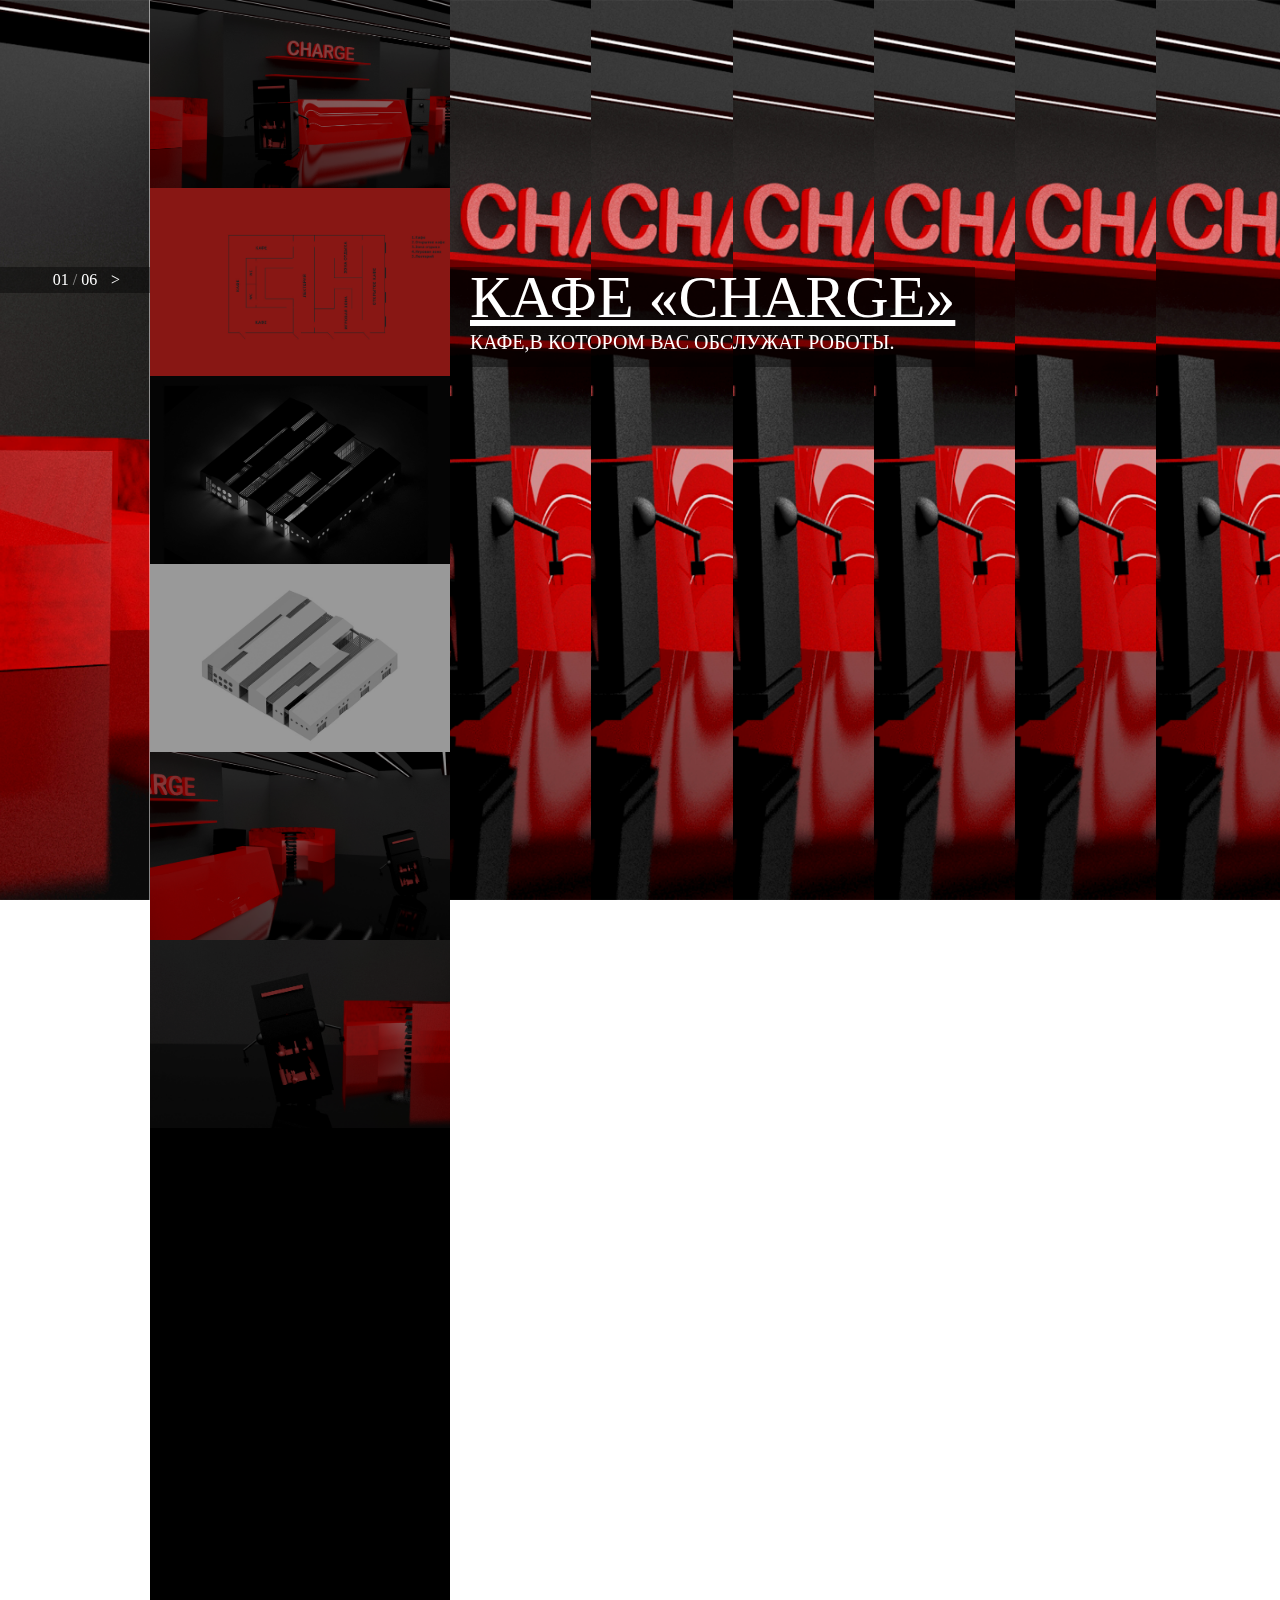
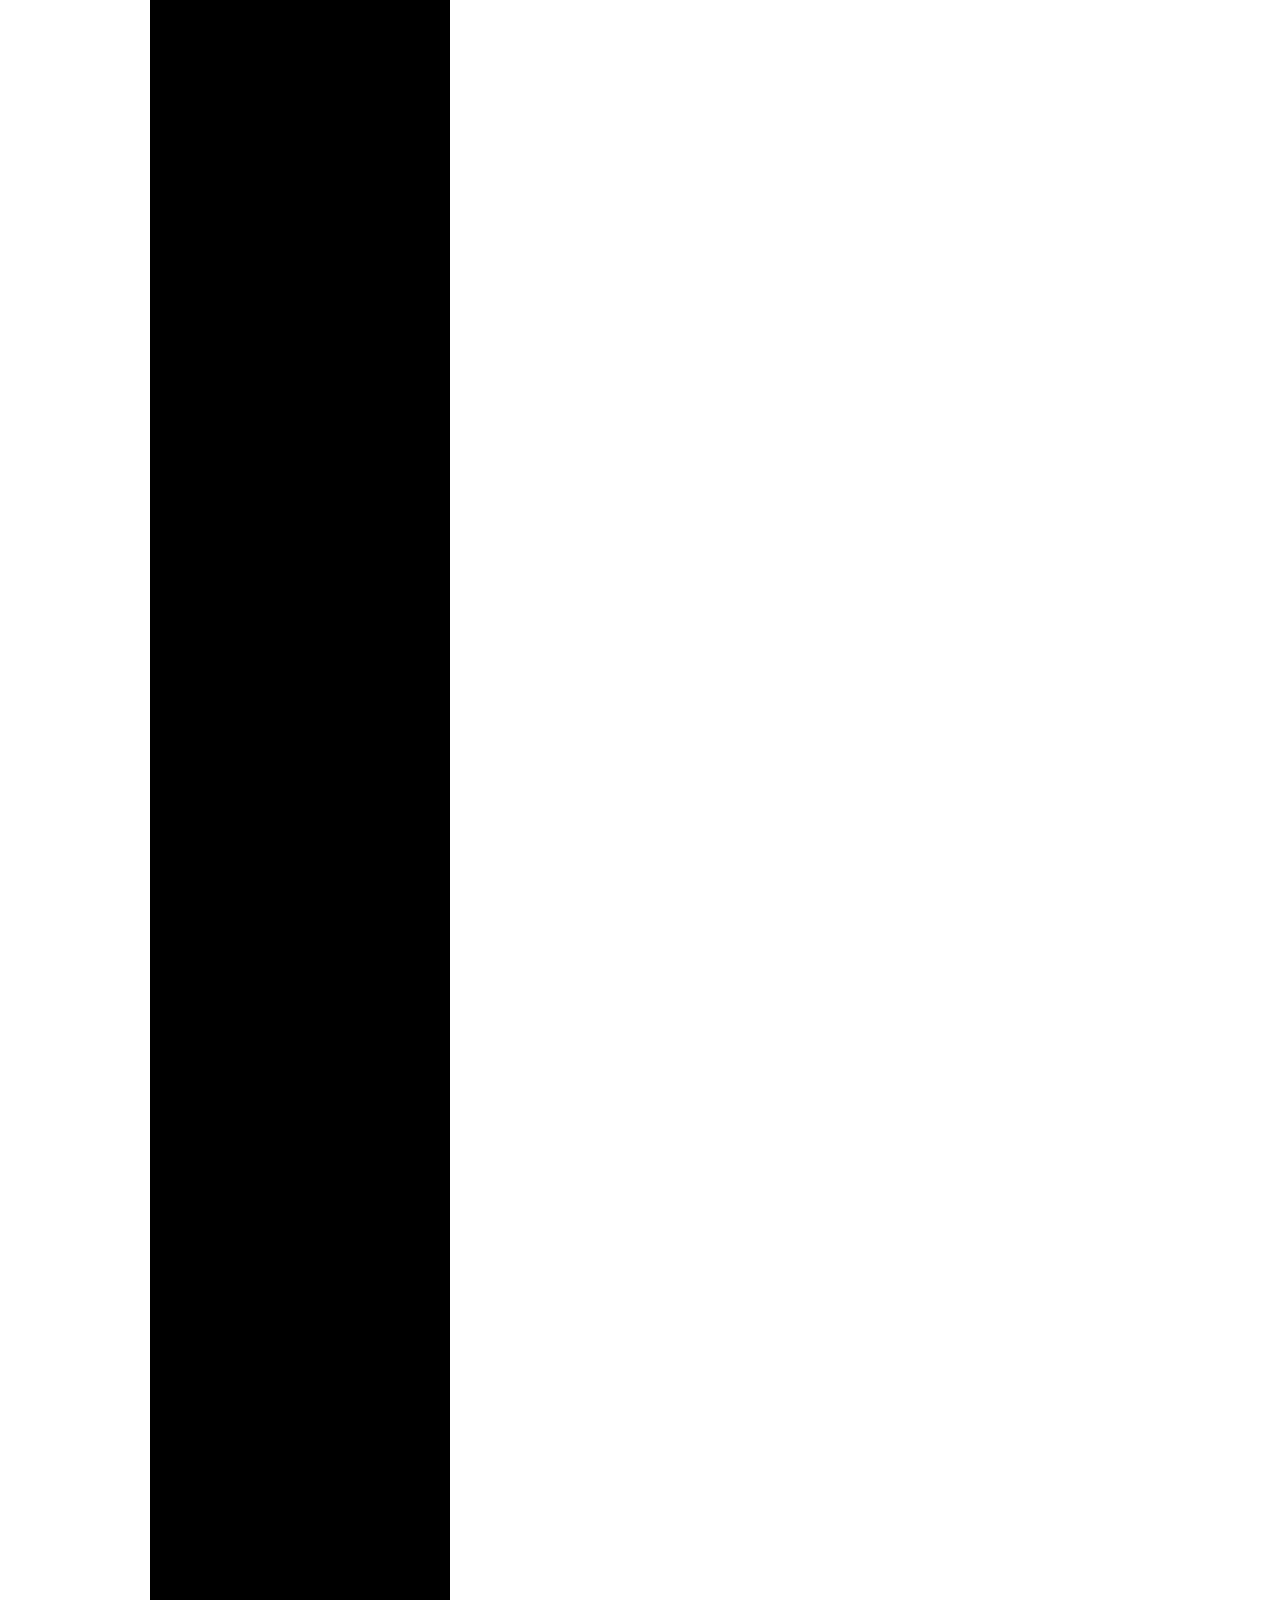
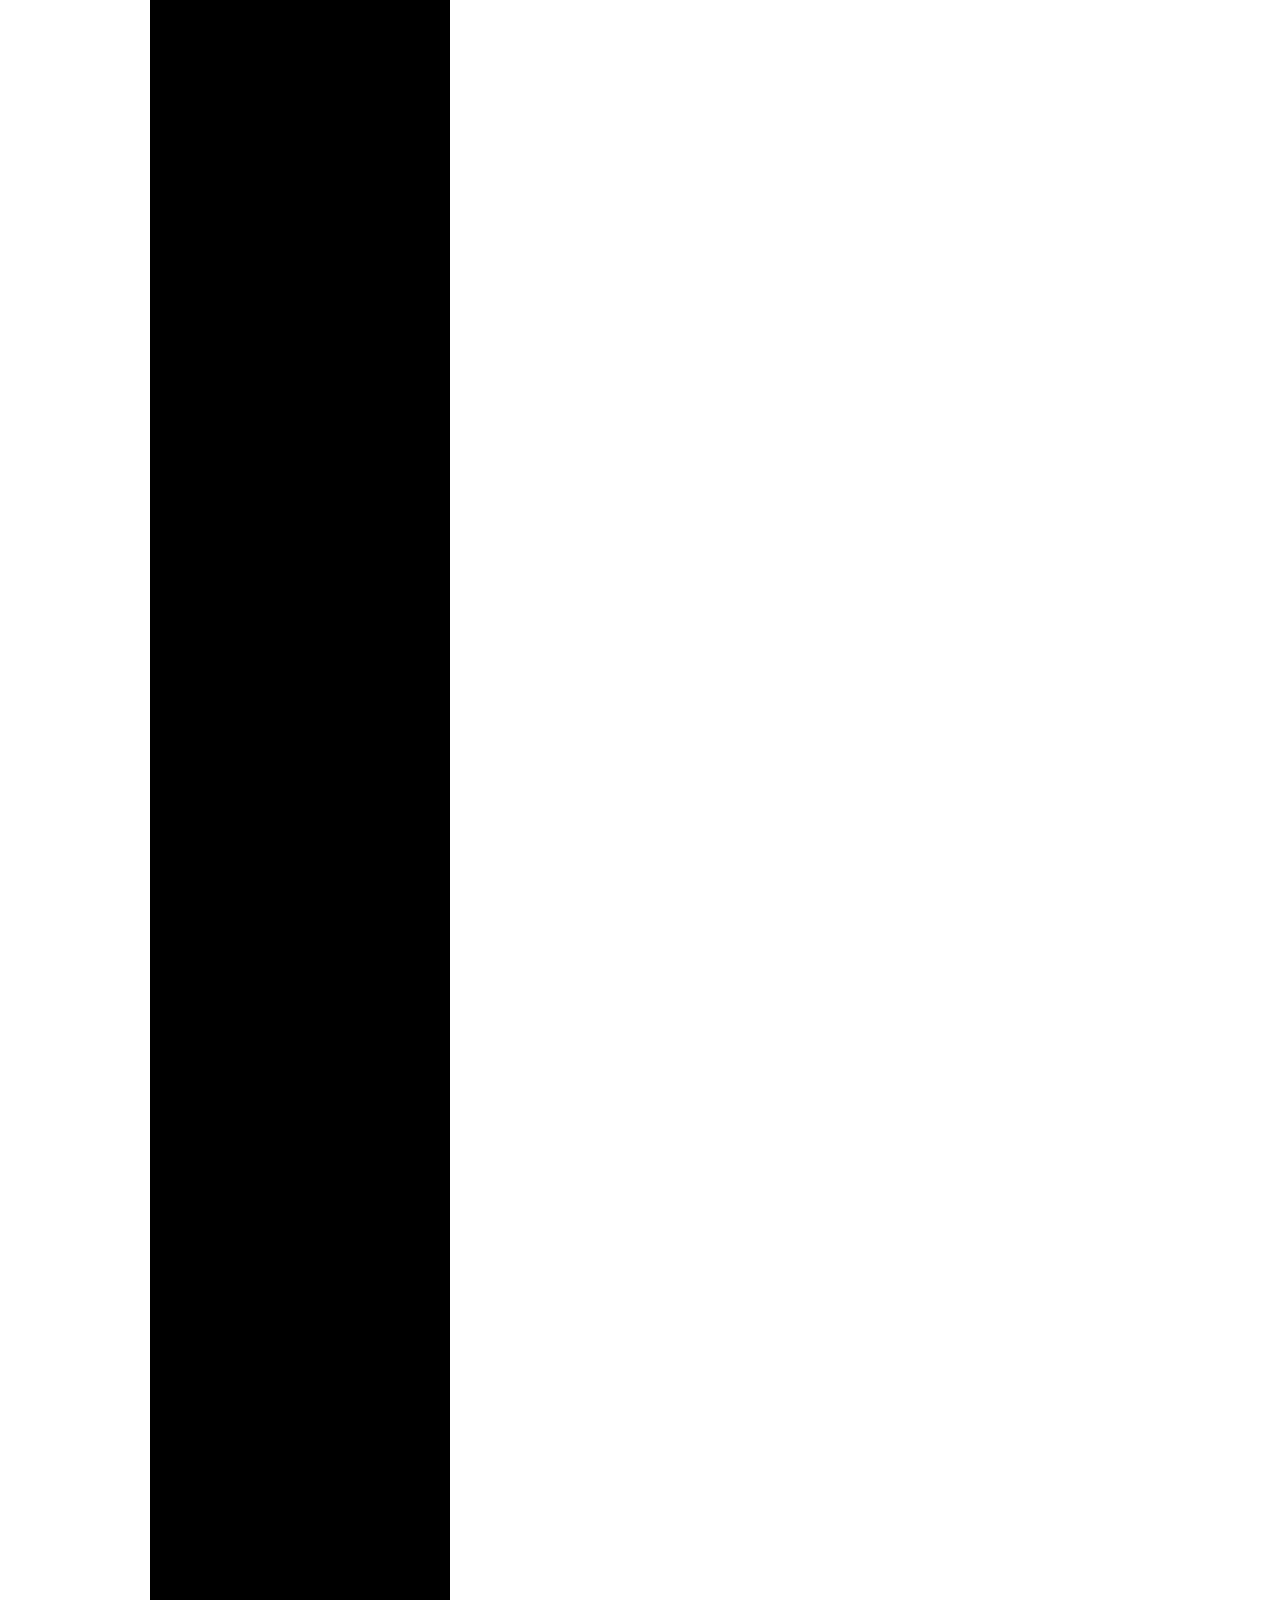
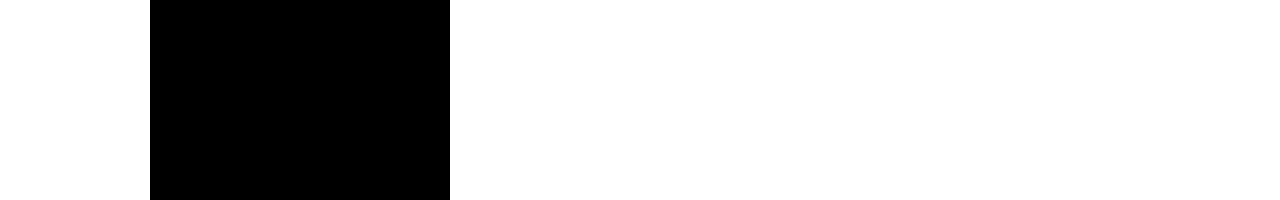
==== index.html @ 29804ca1 "commit" ====
<!DOCTYPE html>
<html >
  <head>
    <meta charset="UTF-8">
    <title>CHARGE</title>
    <link rel="stylesheet" href="css/style.css">
    <script src='http://cdnjs.cloudflare.com/ajax/libs/jquery/2.1.3/jquery.min.js'></script>
    <script src="js/index.js"></script>
  </head>

  <body>
    <div class="main">
      <div class="sidebar-hover">
        <p class="pagination">
          <span class="page">01</span> / <span class="total-pages">06</span>
        </p>
      </div>

      <div class="sidebar-real">
        <div data-page="1" class="nav-elem nav-1 active"></div>
        <div data-page="2" class="nav-elem nav-2"></div>
        <div data-page="3" class="nav-elem nav-3"></div>
        <div data-page="4" class="nav-elem nav-4"></div>
        <div data-page="5" class="nav-elem nav-5"></div>
        <div data-page="6" class="nav-elem nav-6"></div>
      </div>

      <div class="sections">
        <div class="section section-1">
          <div class="left-part"></div>
          <div class="content">
            <div class="bg-part"></div>
            <div class="bg-part"></div>
            <div class="bg-part"></div>
            <div class="bg-part"></div>
            <div class="bg-part"></div>
            <div class="bg-part"></div>
            <div class="bg-part"></div>
            <div class="bg-part"></div>
            <h2 class="section-heading"><a target="_blank" href="about.html">КАФЕ «CHARGE»</a></h2>
            <p class="additional-text">Кафе,в котором вас обслужат роботы.</p>
          </div>
        </div>

        <div class="section section-2">
          <div class="left-part"></div>
          <div class="content">
            <div class="bg-part"></div>
            <div class="bg-part"></div>
            <div class="bg-part"></div>
            <div class="bg-part"></div>
            <div class="bg-part"></div>
            <div class="bg-part"></div>
            <div class="bg-part"></div>
            <div class="bg-part"></div>
            <h2 class="section-heading">План здания</h2>
            <p class="additional-text"></p>
          </div>
        </div>

        <div class="section section-3">
          <div class="left-part"></div>
          <div class="content">
            <div class="bg-part"></div>
            <div class="bg-part"></div>
            <div class="bg-part"></div>
            <div class="bg-part"></div>
            <div class="bg-part"></div>
            <div class="bg-part"></div>
            <div class="bg-part"></div>
            <div class="bg-part"></div>
            <h2 class="section-heading">Фасад здания ночью</h2>
            <p class="additional-text"></p>
          </div>
        </div>

        <div class="section section-4">
          <div class="left-part"></div>
          <div class="content">
            <div class="bg-part"></div>
            <div class="bg-part"></div>
            <div class="bg-part"></div>
            <div class="bg-part"></div>
            <div class="bg-part"></div>
            <div class="bg-part"></div>
            <div class="bg-part"></div>
            <div class="bg-part"></div>
            <h2 class="section-heading">Фасад здания днем</h2>
            <p class="additional-text"></p>
          </div>
        </div>

        <div class="section section-5">
          <div class="left-part"></div>
          <div class="content">
            <div class="bg-part"></div>
            <div class="bg-part"></div>
            <div class="bg-part"></div>
            <div class="bg-part"></div>
            <div class="bg-part"></div>
            <div class="bg-part"></div>
            <div class="bg-part"></div>
            <div class="bg-part"></div>
            <h2 class="section-heading">Интерьер</h2>
            <p class="additional-text"></p>
          </div>
        </div>

        <div class="section section-6">
          <div class="left-part"></div>
          <div class="content">
            <div class="bg-part"></div>
            <div class="bg-part"></div>
            <div class="bg-part"></div>
            <div class="bg-part"></div>
            <div class="bg-part"></div>
            <div class="bg-part"></div>
            <div class="bg-part"></div>
            <div class="bg-part"></div>
            <h2 class="section-heading">Обслуживающий персонал</h2>
            <p class="additional-text">Роботы</p>
          </div>
        </div>
      </div>
    </div>
  </body>
</html>
---- css/style.css ----
@import 'reset.css';
@import 'scroll.css';
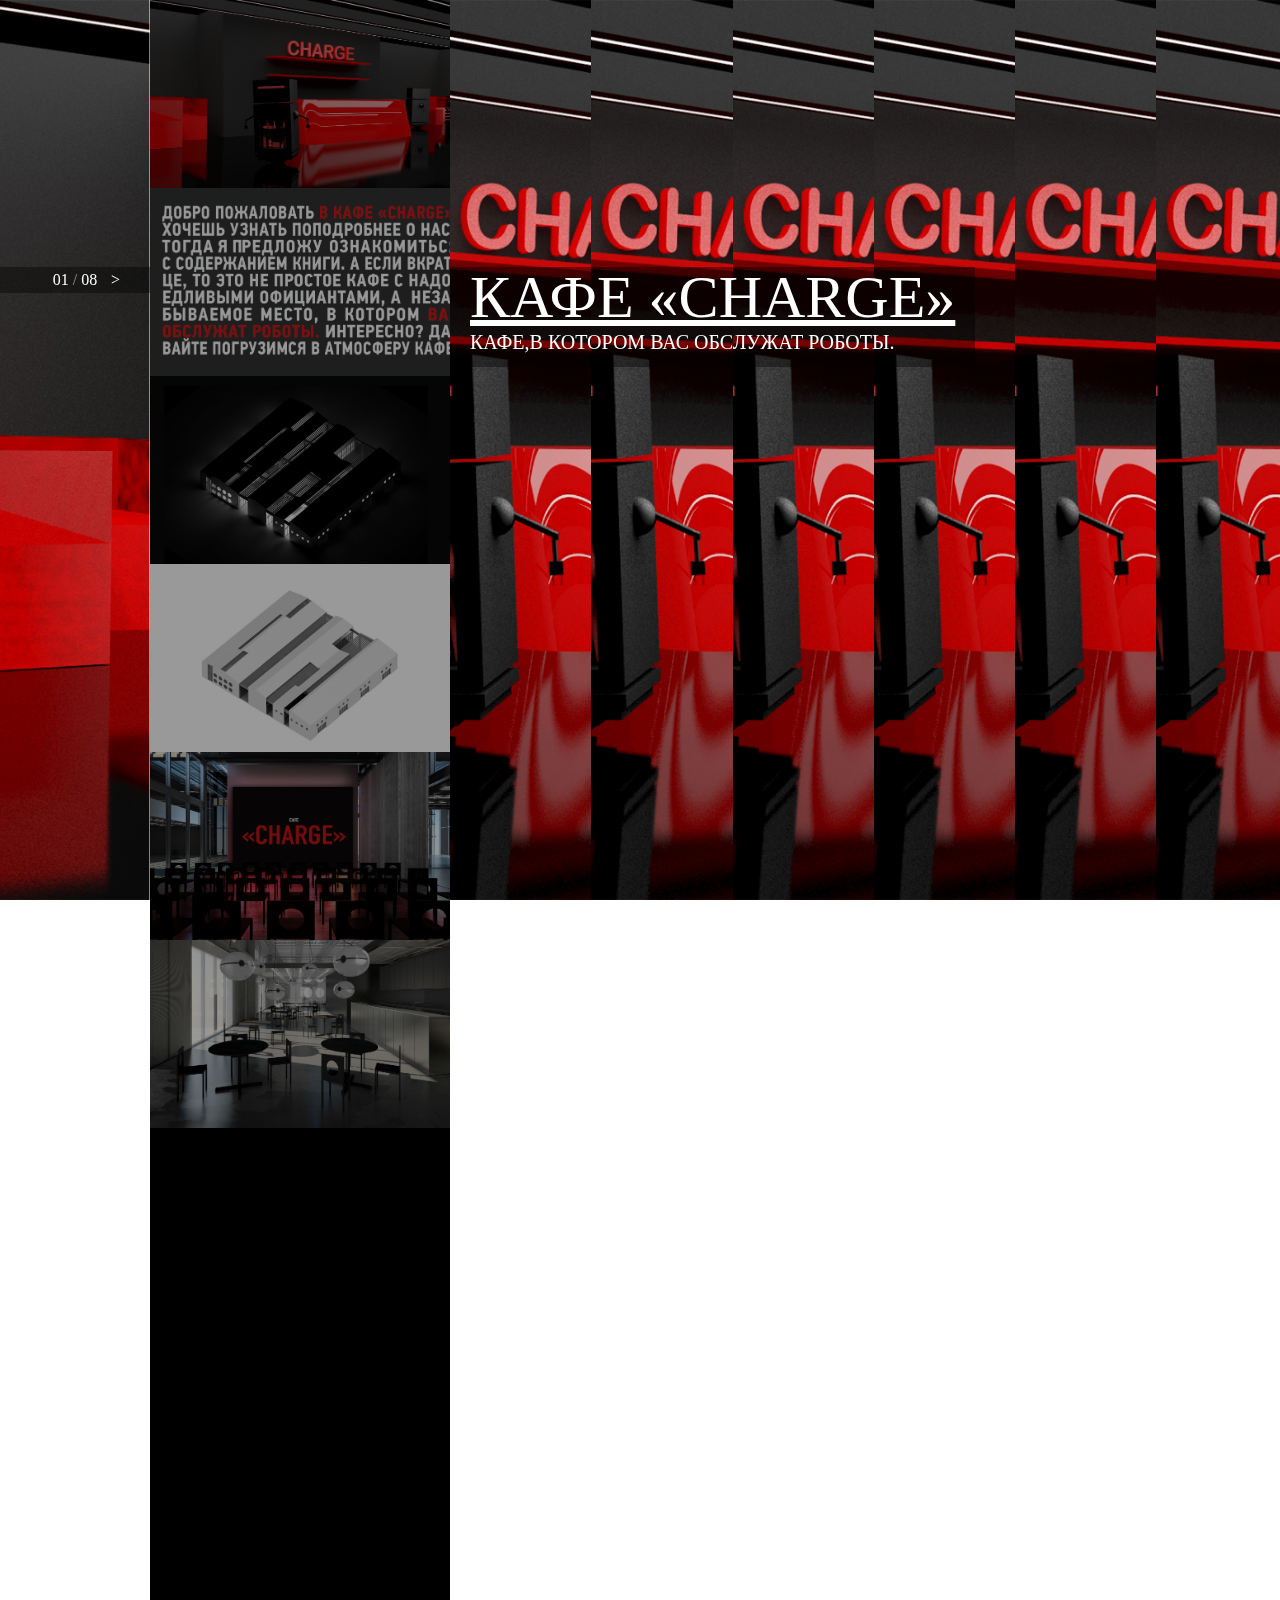
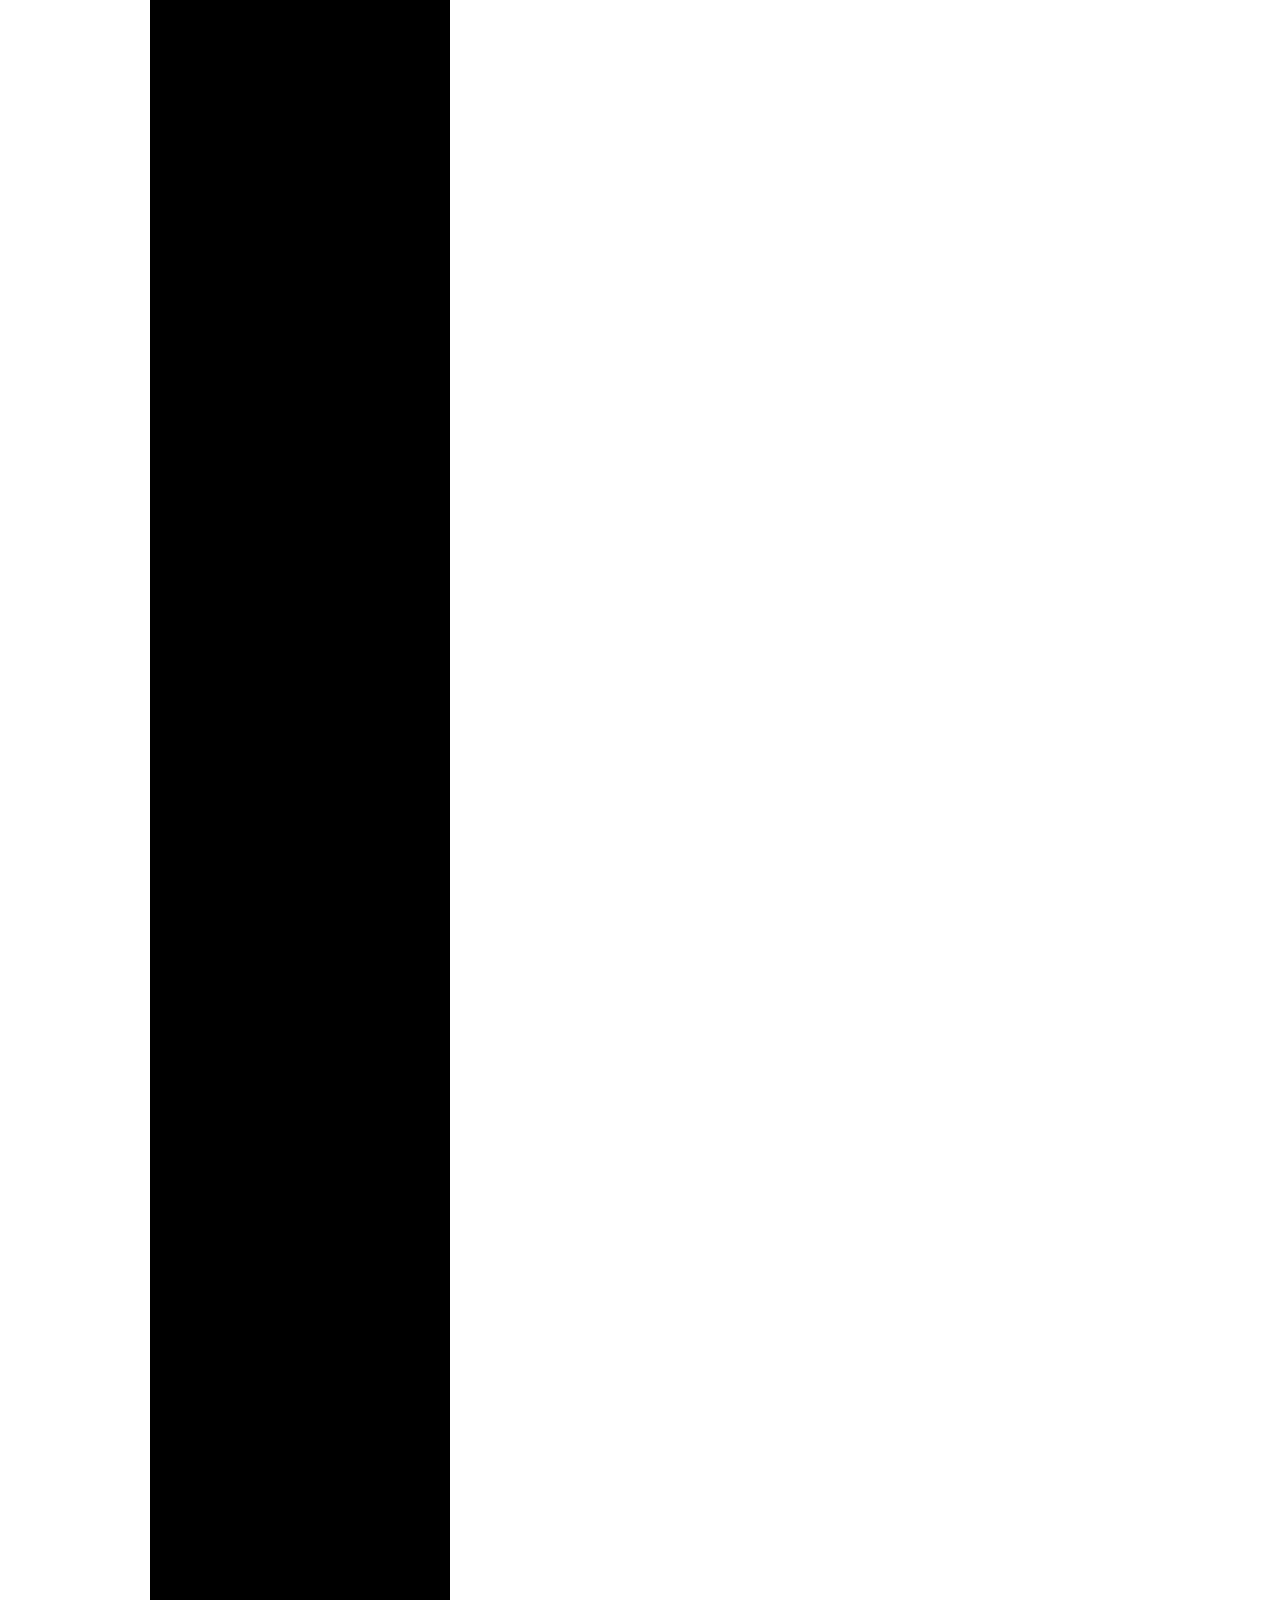
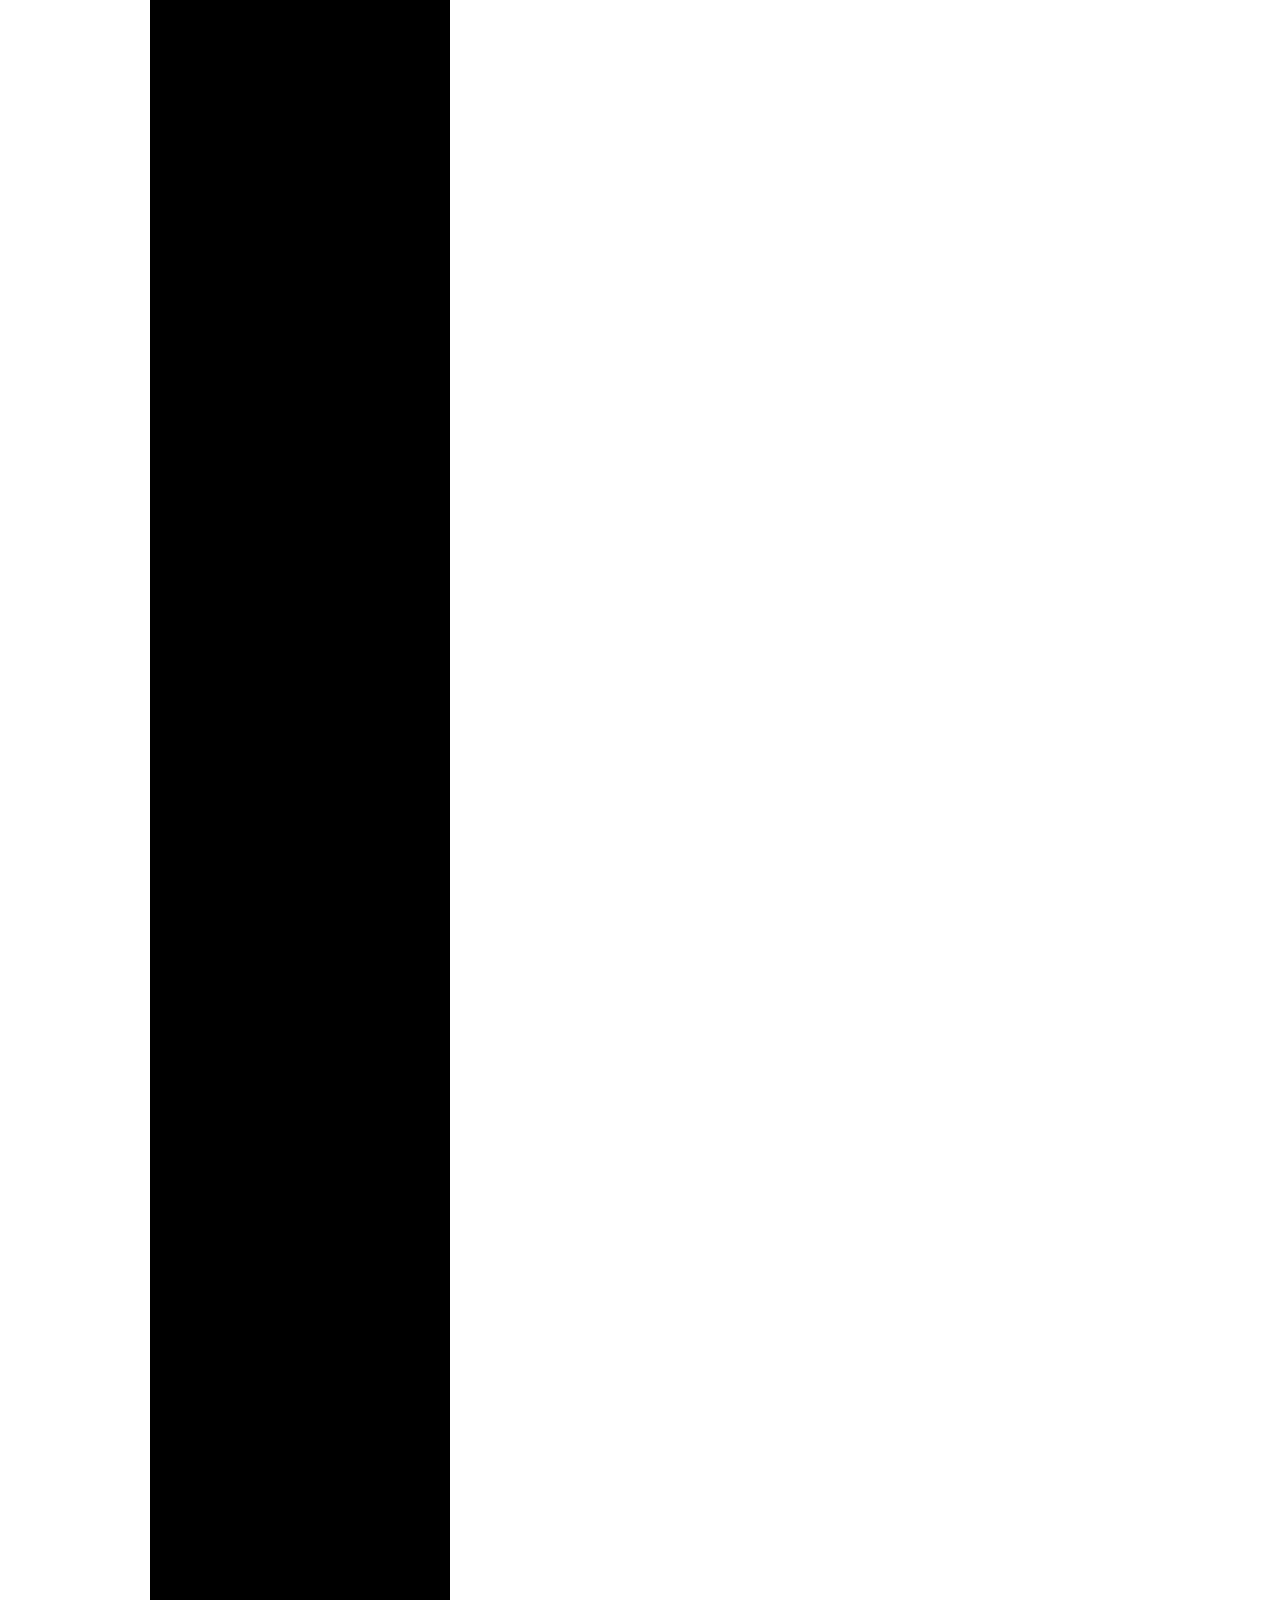
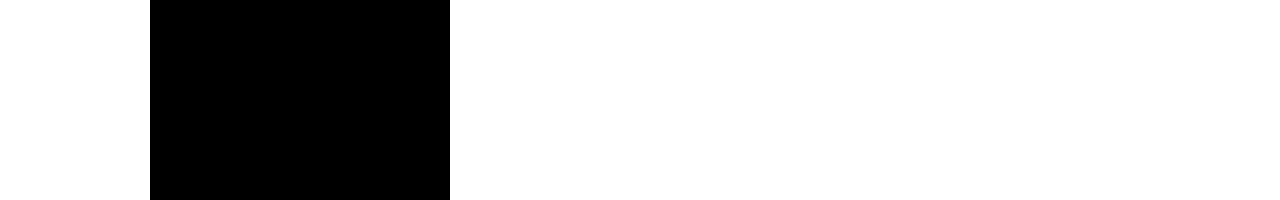
==== commit bd9a98f9: "правки" ====
--- a/index.html
+++ b/index.html
@@ -4,8 +4,9 @@
     <meta charset="UTF-8">
     <title>CHARGE</title>
     <link rel="stylesheet" href="css/style.css">
-    <script src='http://cdnjs.cloudflare.com/ajax/libs/jquery/2.1.3/jquery.min.js'></script>
+    <script src='https://cdnjs.cloudflare.com/ajax/libs/jquery/2.1.3/jquery.min.js'></script>
     <script src="js/index.js"></script>
+    <link rel="icon" type="image/x-icon" href="favicon.ico">
   </head>
 
   <body>
@@ -53,7 +54,6 @@
             <div class="bg-part"></div>
             <div class="bg-part"></div>
             <div class="bg-part"></div>
-            <h2 class="section-heading">План здания</h2>
             <p class="additional-text"></p>
           </div>
         </div>
@@ -117,8 +117,37 @@
             <div class="bg-part"></div>
             <div class="bg-part"></div>
             <div class="bg-part"></div>
-            <h2 class="section-heading">Обслуживающий персонал</h2>
-            <p class="additional-text">Роботы</p>
+            <p class="additional-text"></p>
+          </div>
+        </div>
+
+        <div class="section section-7">
+          <div class="left-part"></div>
+          <div class="content">
+            <div class="bg-part"></div>
+            <div class="bg-part"></div>
+            <div class="bg-part"></div>
+            <div class="bg-part"></div>
+            <div class="bg-part"></div>
+            <div class="bg-part"></div>
+            <div class="bg-part"></div>
+            <div class="bg-part"></div>
+            <p class="additional-text"></p>
+          </div>
+        </div>
+
+        <div class="section section-8">
+          <div class="left-part"></div>
+          <div class="content">
+            <div class="bg-part"></div>
+            <div class="bg-part"></div>
+            <div class="bg-part"></div>
+            <div class="bg-part"></div>
+            <div class="bg-part"></div>
+            <div class="bg-part"></div>
+            <div class="bg-part"></div>
+            <div class="bg-part"></div>
+            <p class="additional-text"></p>
           </div>
         </div>
       </div>
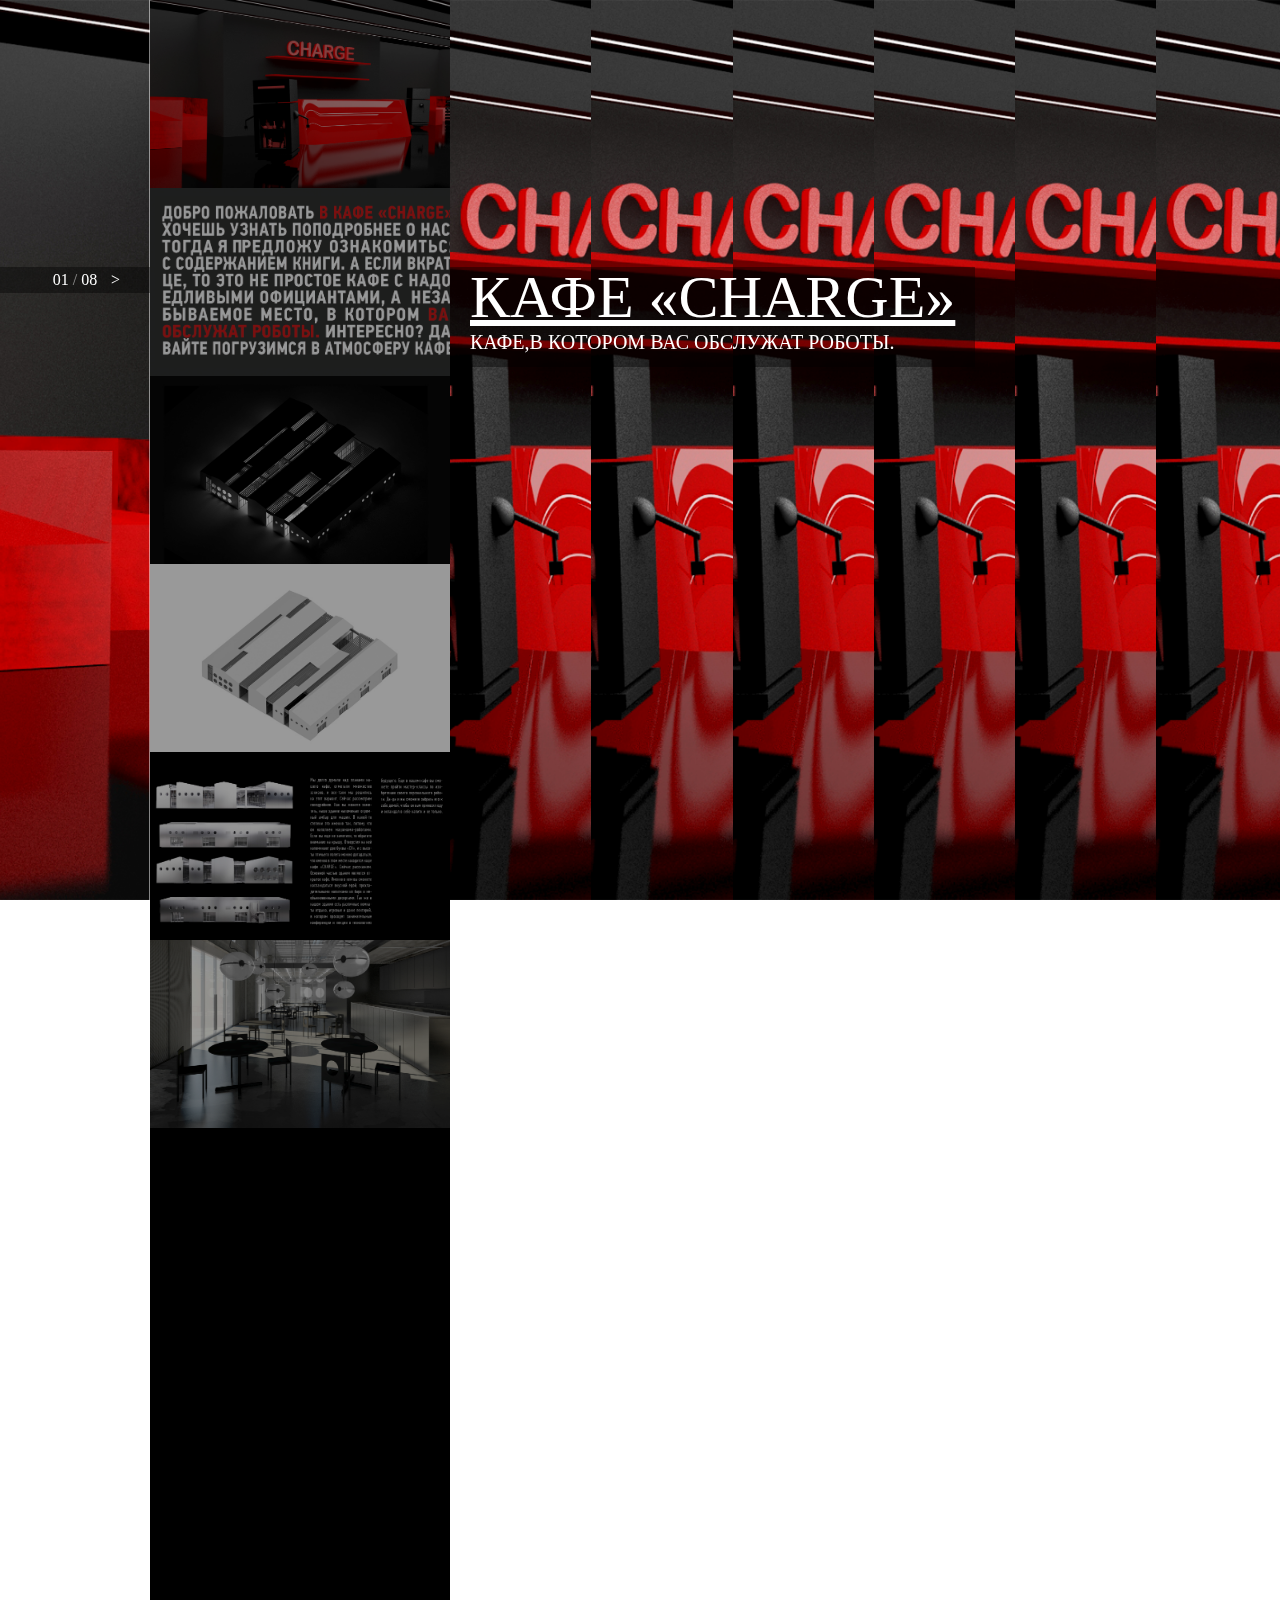
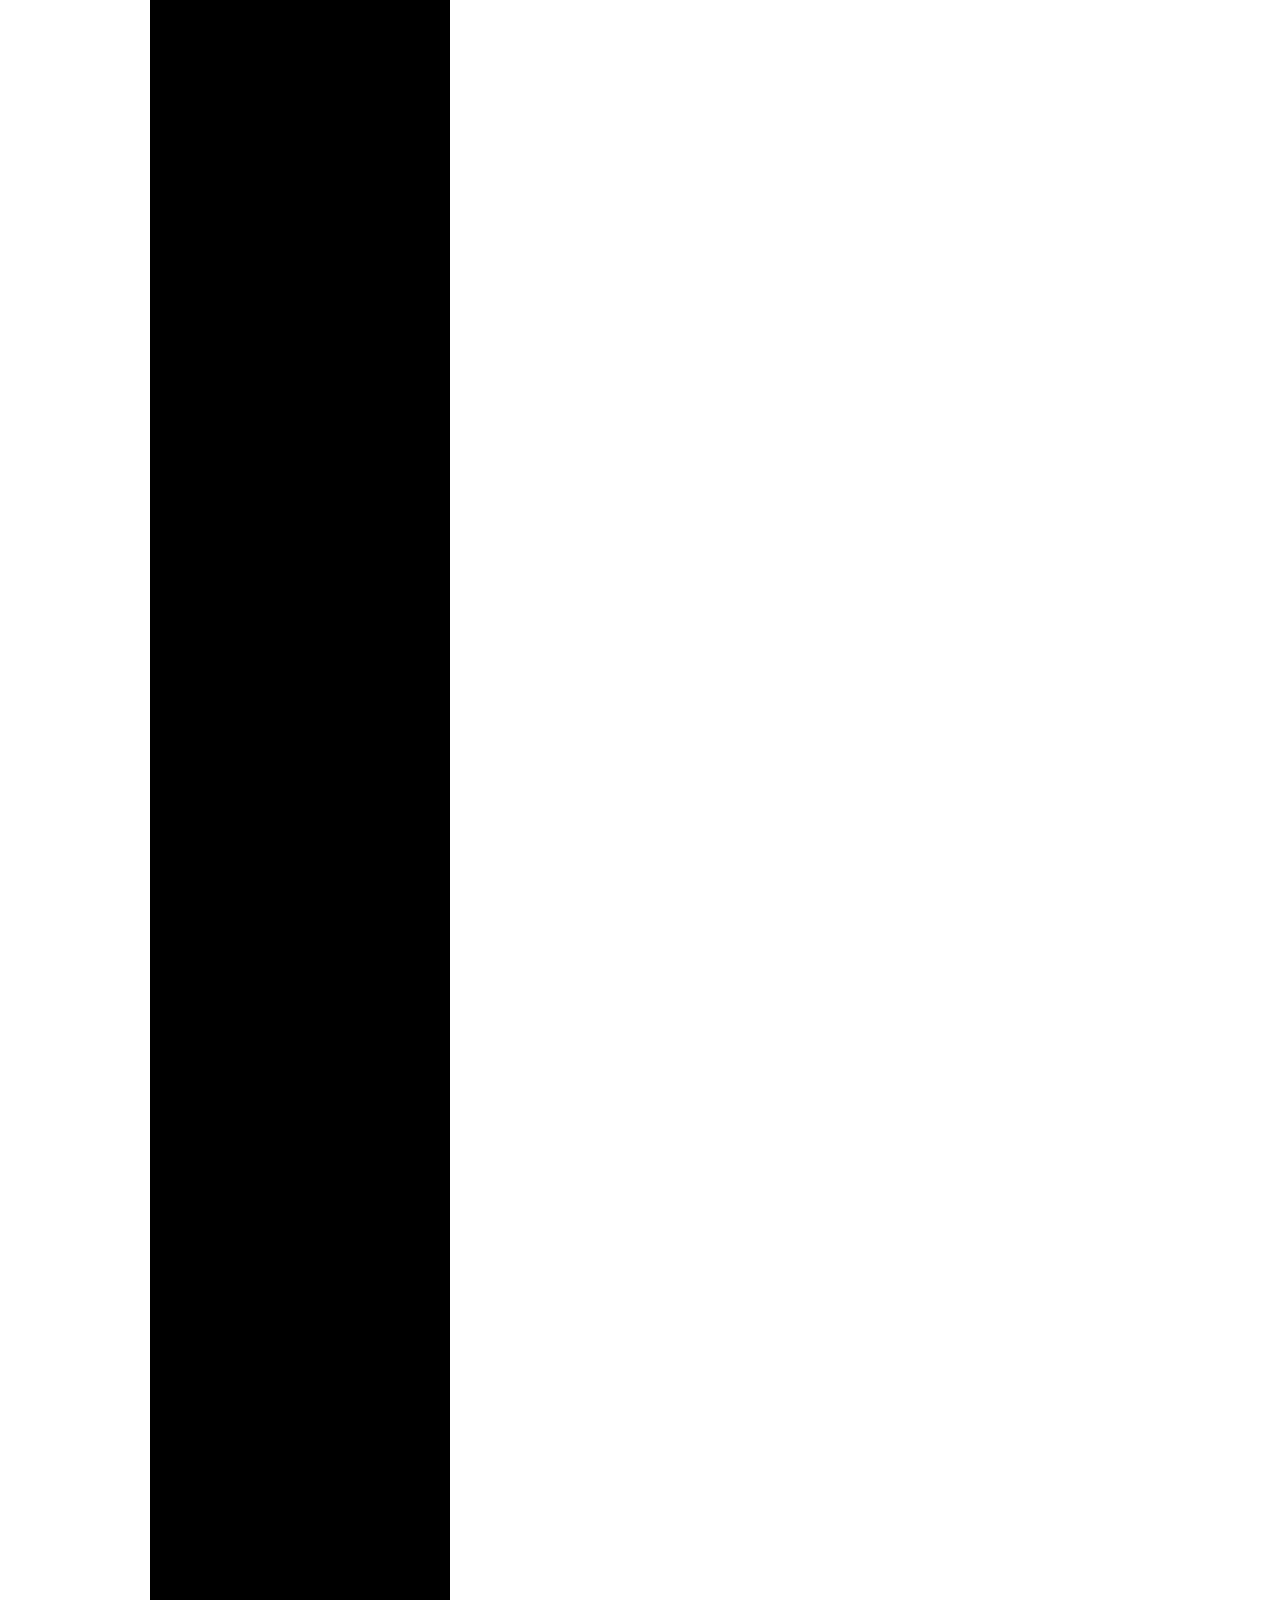
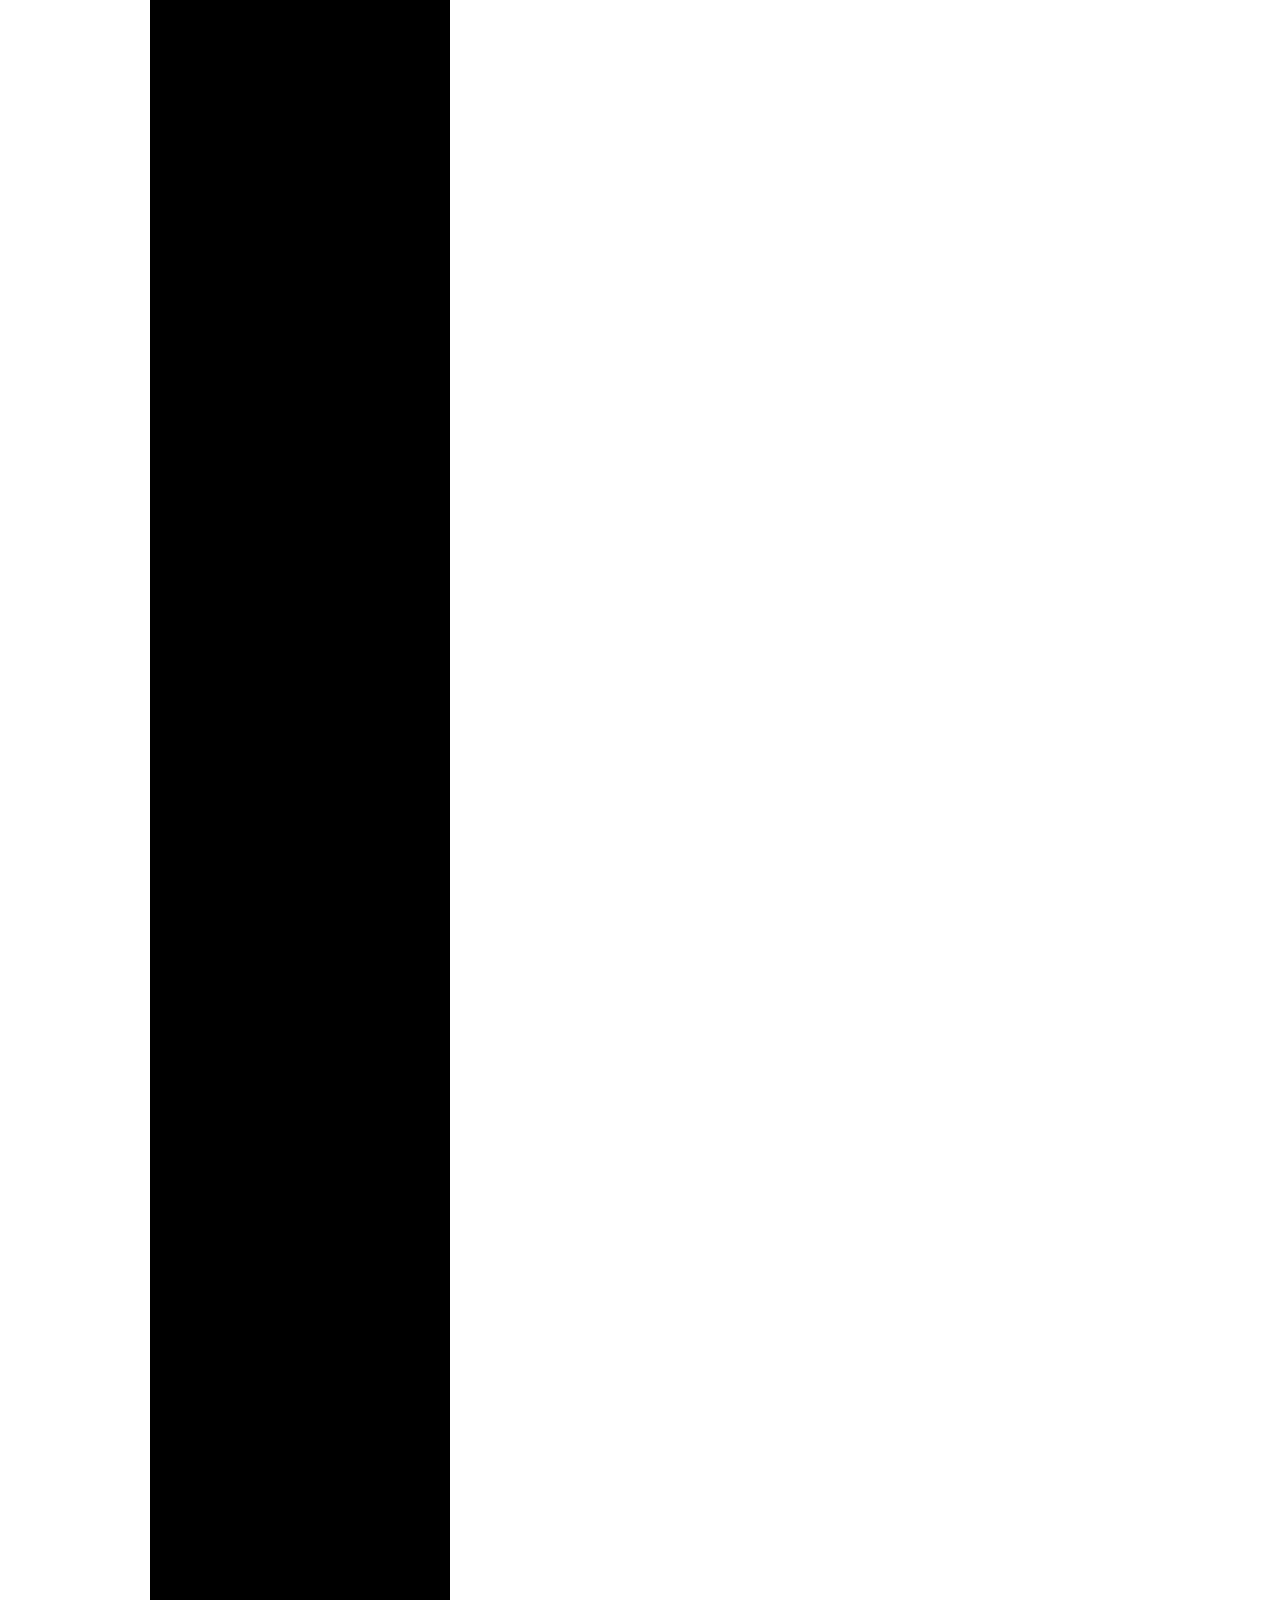
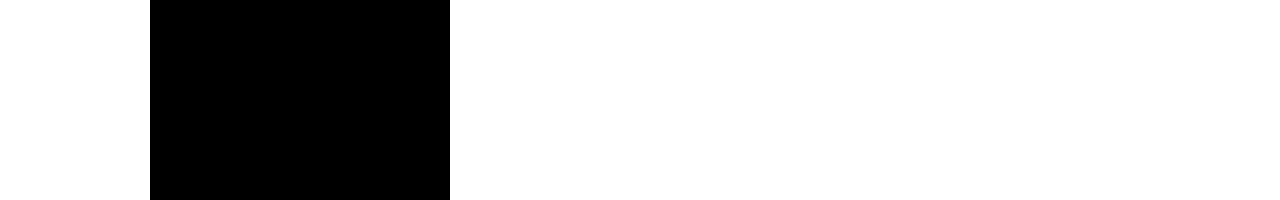
==== commit 6e9ee910: "еще" ====
--- a/index.html
+++ b/index.html
@@ -101,7 +101,6 @@
             <div class="bg-part"></div>
             <div class="bg-part"></div>
             <div class="bg-part"></div>
-            <h2 class="section-heading">Интерьер</h2>
             <p class="additional-text"></p>
           </div>
         </div>
@@ -118,6 +117,7 @@
             <div class="bg-part"></div>
             <div class="bg-part"></div>
             <p class="additional-text"></p>
+            <h2 class="section-heading">Фасад здания днем</h2>
           </div>
         </div>
 
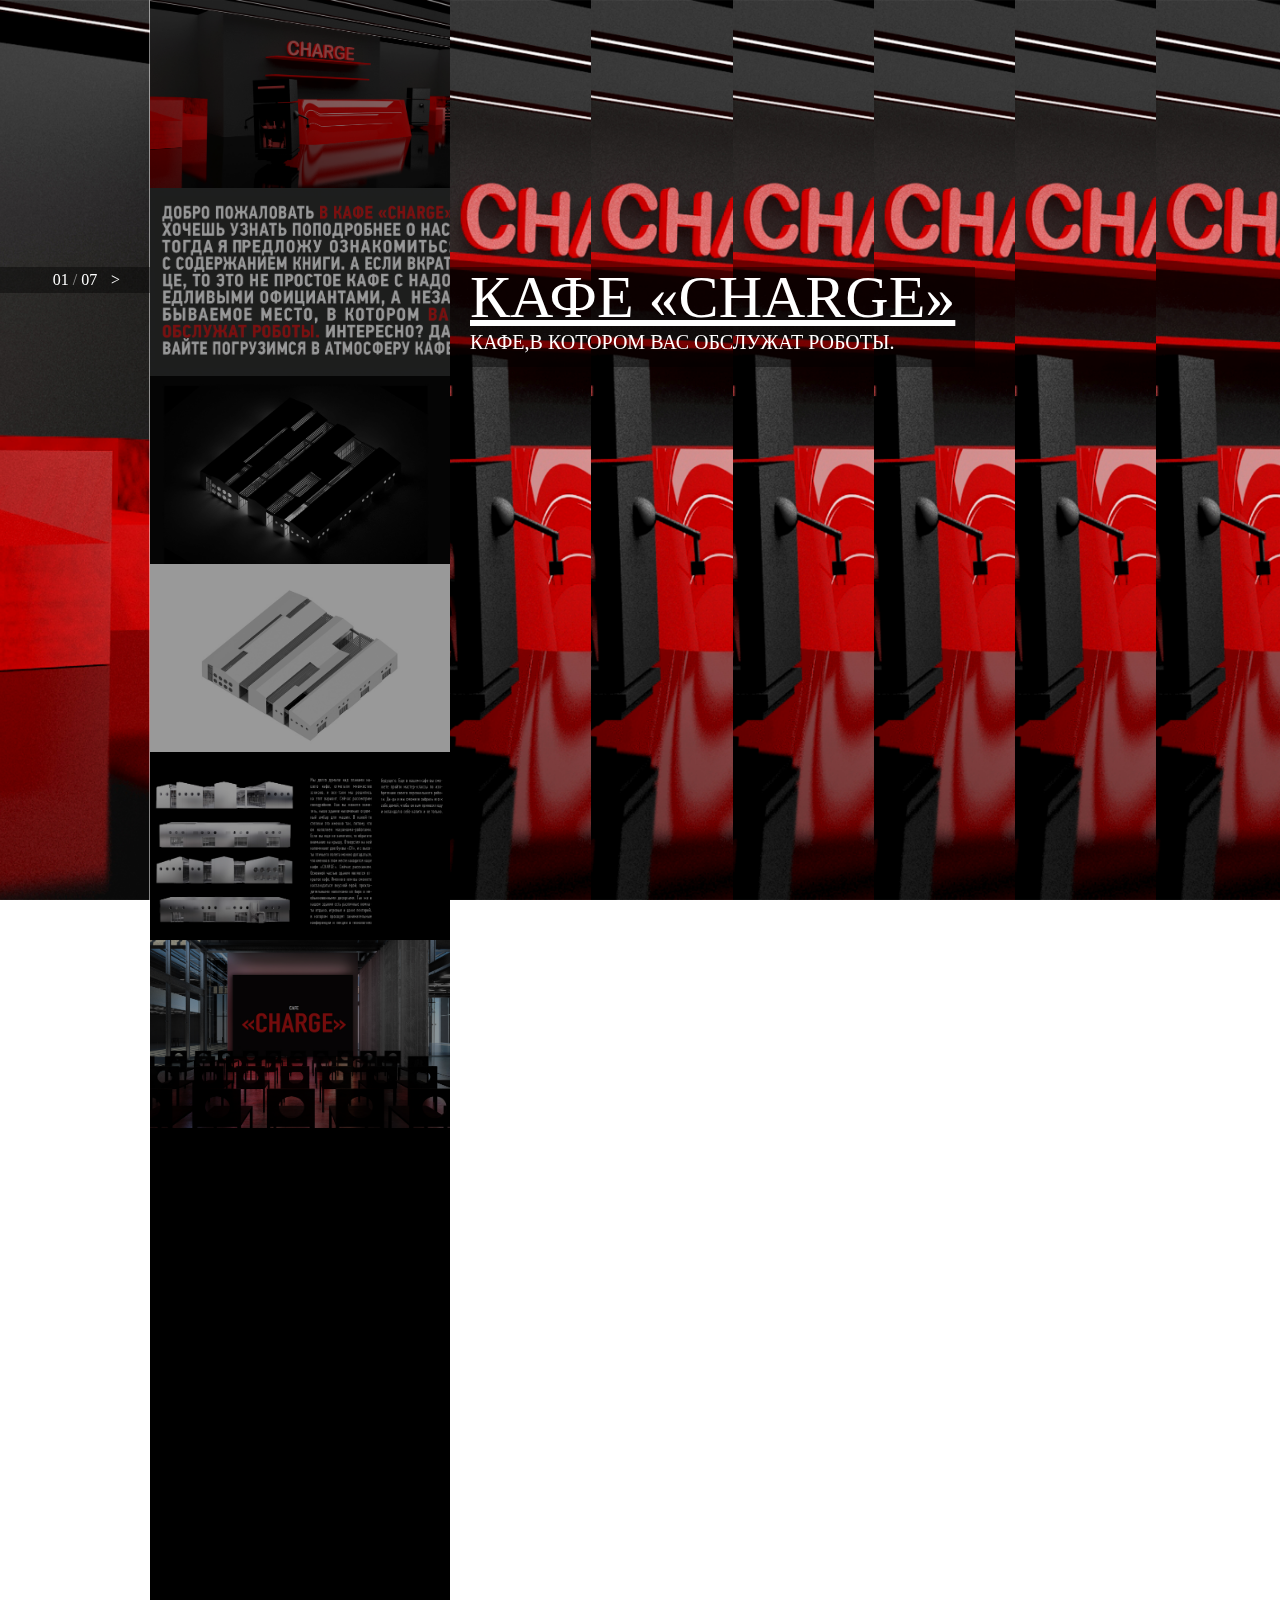
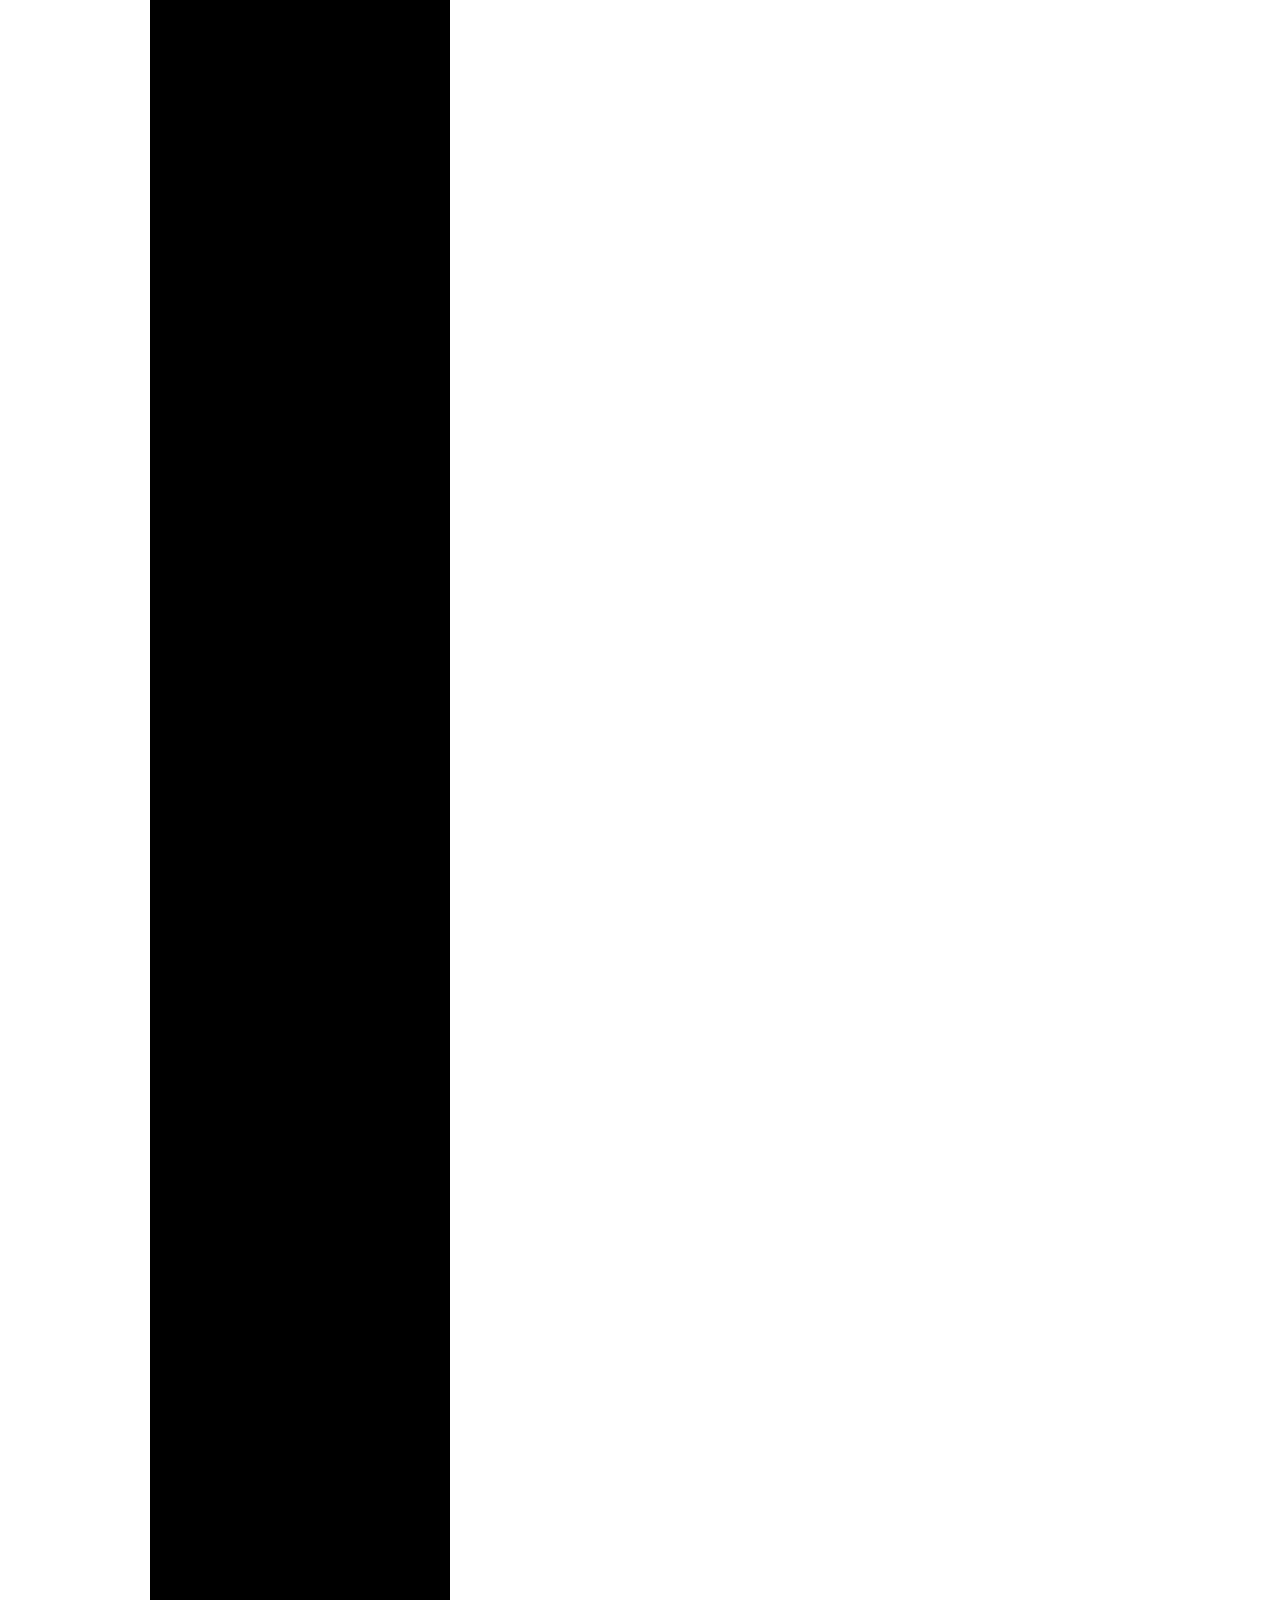
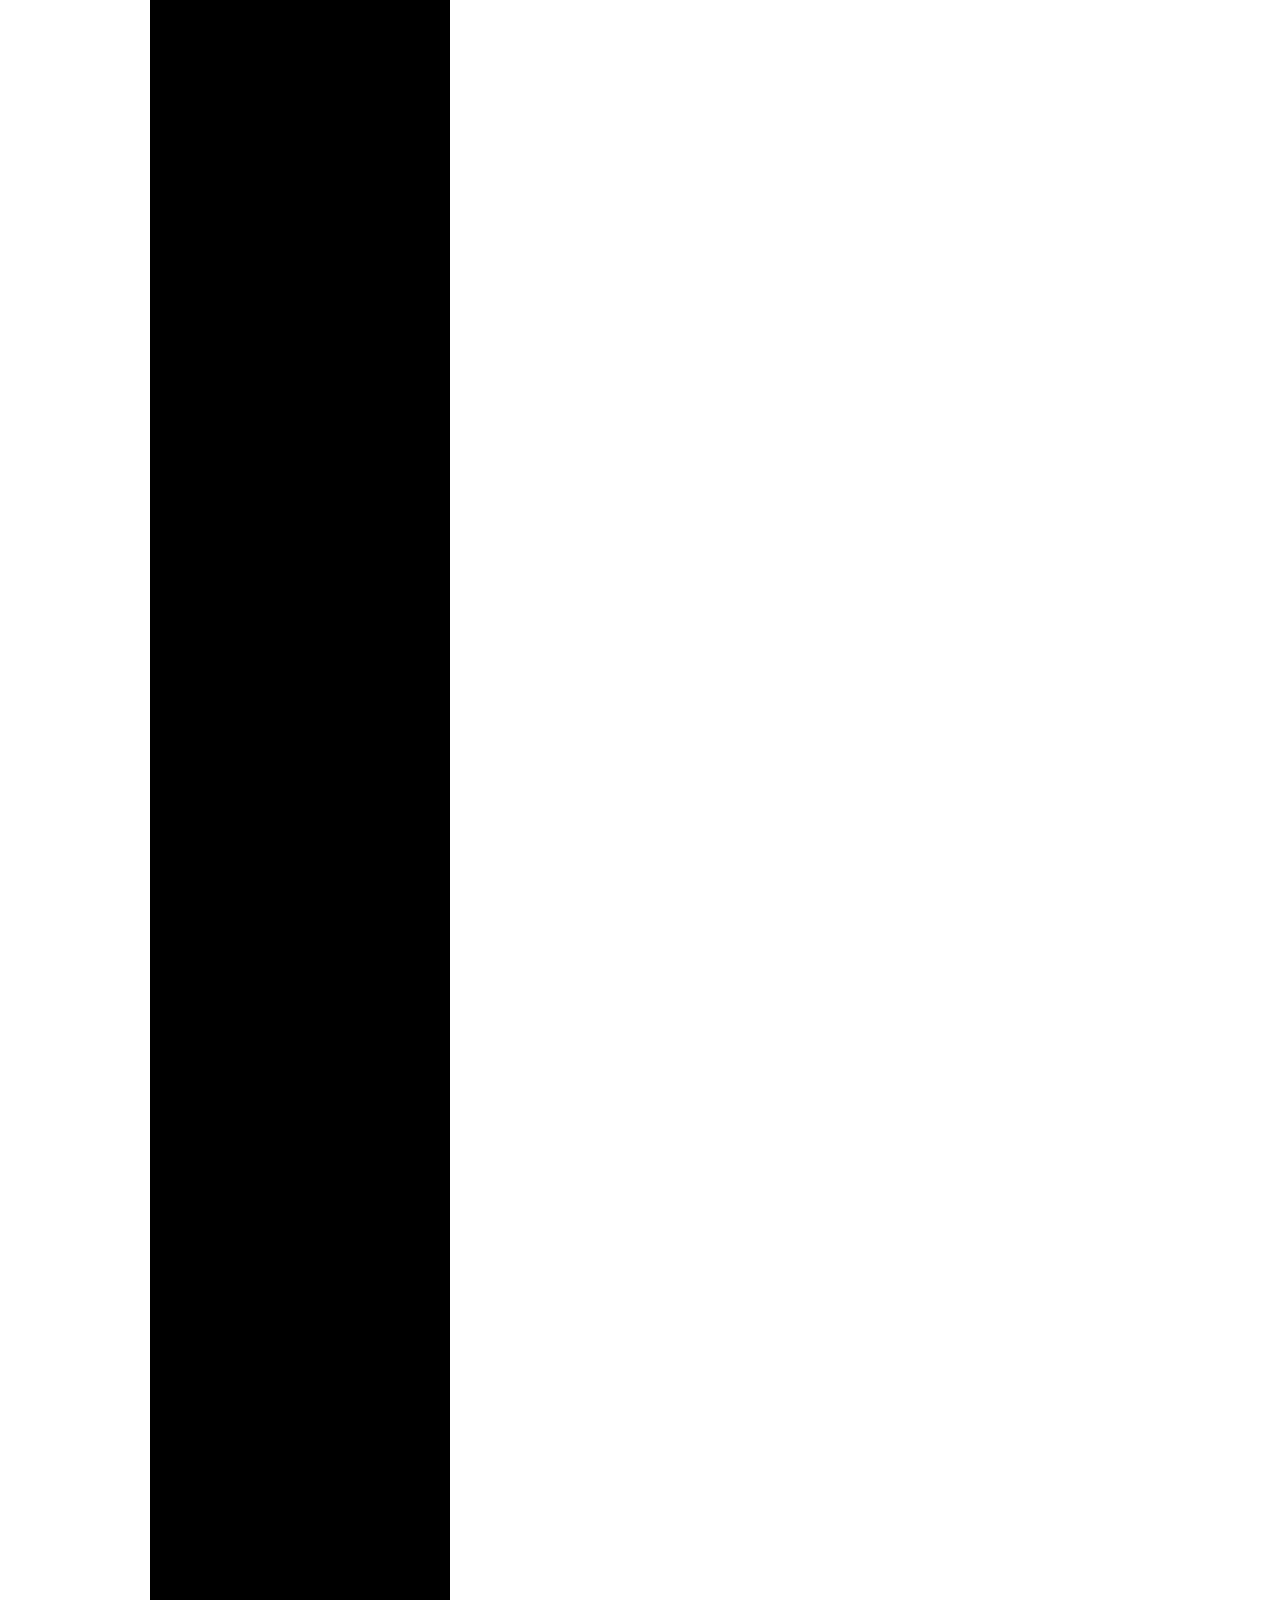
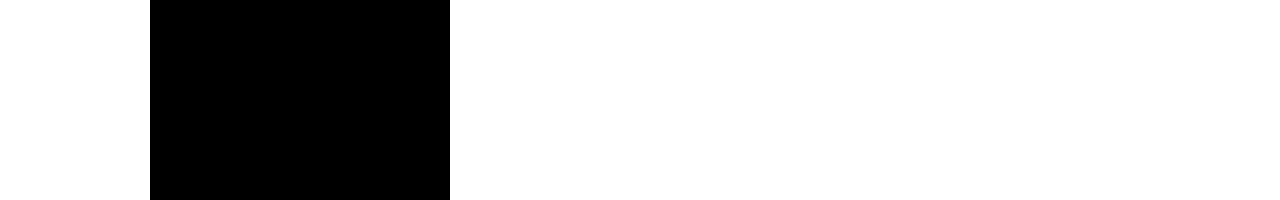
==== commit d6166889: "c" ====
--- a/index.html
+++ b/index.html
@@ -117,7 +117,6 @@
             <div class="bg-part"></div>
             <div class="bg-part"></div>
             <p class="additional-text"></p>
-            <h2 class="section-heading">Фасад здания днем</h2>
           </div>
         </div>
 
@@ -135,21 +134,6 @@
             <p class="additional-text"></p>
           </div>
         </div>
-
-        <div class="section section-8">
-          <div class="left-part"></div>
-          <div class="content">
-            <div class="bg-part"></div>
-            <div class="bg-part"></div>
-            <div class="bg-part"></div>
-            <div class="bg-part"></div>
-            <div class="bg-part"></div>
-            <div class="bg-part"></div>
-            <div class="bg-part"></div>
-            <div class="bg-part"></div>
-            <p class="additional-text"></p>
-          </div>
-        </div>
       </div>
     </div>
   </body>
